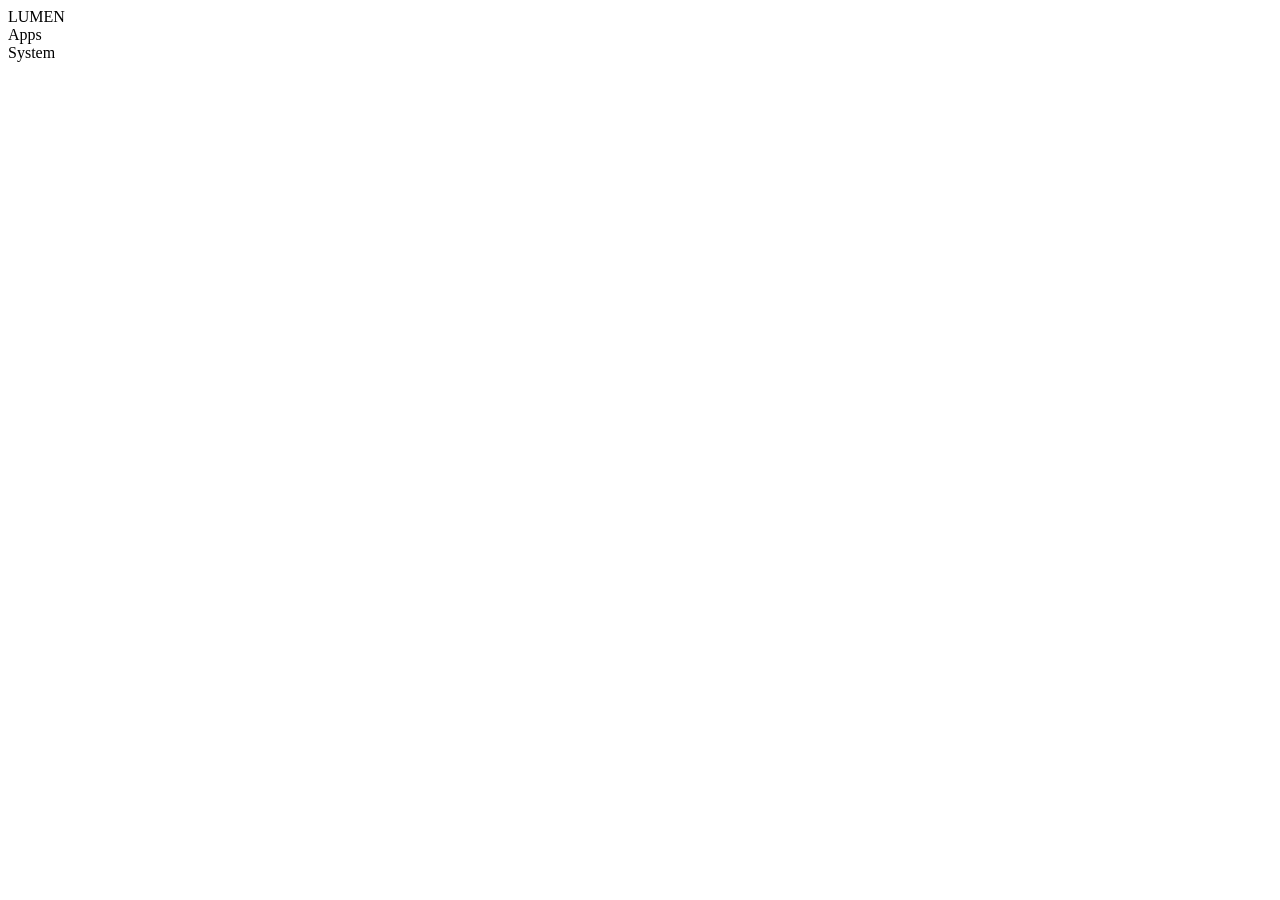
==== web/index.html @ 7157bb59 "initial commit" ====
<!doctype html>
<html lang="en"><head><meta charset="utf-8"><title>Lumen</title><link rel="stylesheet" href="/s/style.css"></head>
<body>
<div id="wall" class="wall" data-w="aurora"><i></i><i></i><i></i></div>
<div id="glow"></div>
<main id="home">
  <header class="top"><div class="brand">LUMEN</div><div class="sp"></div><div id="clock"></div></header>
  <section class="hero"><div id="heroTitle"></div><div id="heroSub"></div></section>
  <div class="rowlabel">Apps</div><div class="row" id="apps"></div>
  <div class="rowlabel">System</div><div class="row" id="sys"></div>
</main>
<aside id="settings" class="panel"></aside>
<div id="modal" class="modal hidden"><div class="box"><h2 id="mTitle"></h2><p id="mText"></p><div id="mExtra"></div><div id="mBtns"></div></div></div>
<div id="saver" class="saver hidden"></div>
<div id="launch" class="launch"></div>
<div id="toast"></div>
<script src="/s/app.js"></script>
</body></html>
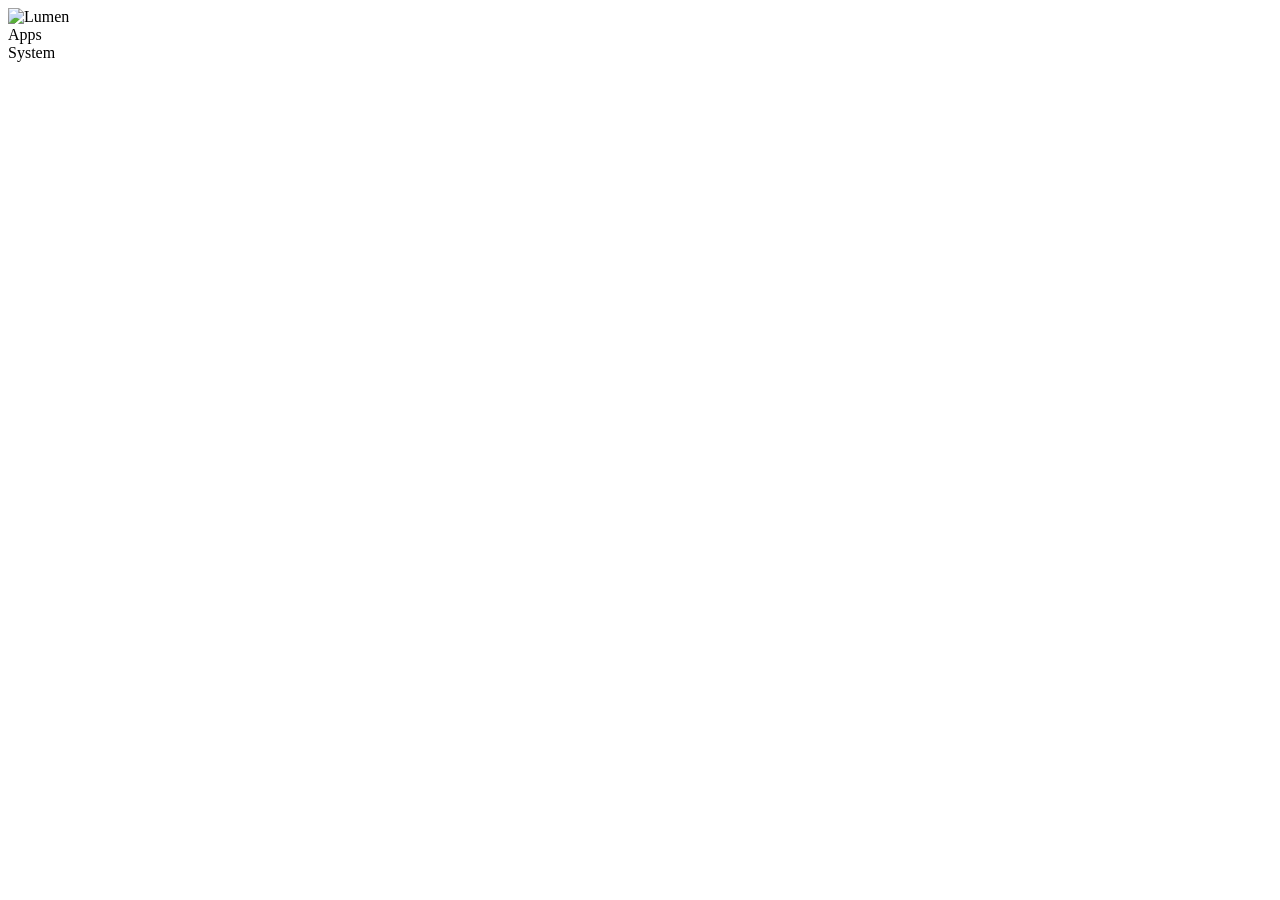
==== commit d83b0685: "logo" ====
--- a/web/index.html
+++ b/web/index.html
@@ -1,10 +1,10 @@
 <!doctype html>
-<html lang="en"><head><meta charset="utf-8"><title>Lumen</title><link rel="stylesheet" href="/s/style.css"></head>
+<html lang="en"><head><meta charset="utf-8"><title>Lumen</title><link rel="icon" href="/s/logo.png"><link rel="stylesheet" href="/s/style.css"></head>
 <body>
 <div id="wall" class="wall" data-w="aurora"><i></i><i></i><i></i></div>
 <div id="glow"></div>
 <main id="home">
-  <header class="top"><div class="brand">LUMEN</div><div class="sp"></div><div id="clock"></div></header>
+  <header class="top"><img class="brandlogo" src="/s/logo.png" alt="Lumen"><div class="sp"></div><div id="clock"></div></header>
   <section class="hero"><div id="heroTitle"></div><div id="heroSub"></div></section>
   <div class="rowlabel">Apps</div><div class="row" id="apps"></div>
   <div class="rowlabel">System</div><div class="row" id="sys"></div>
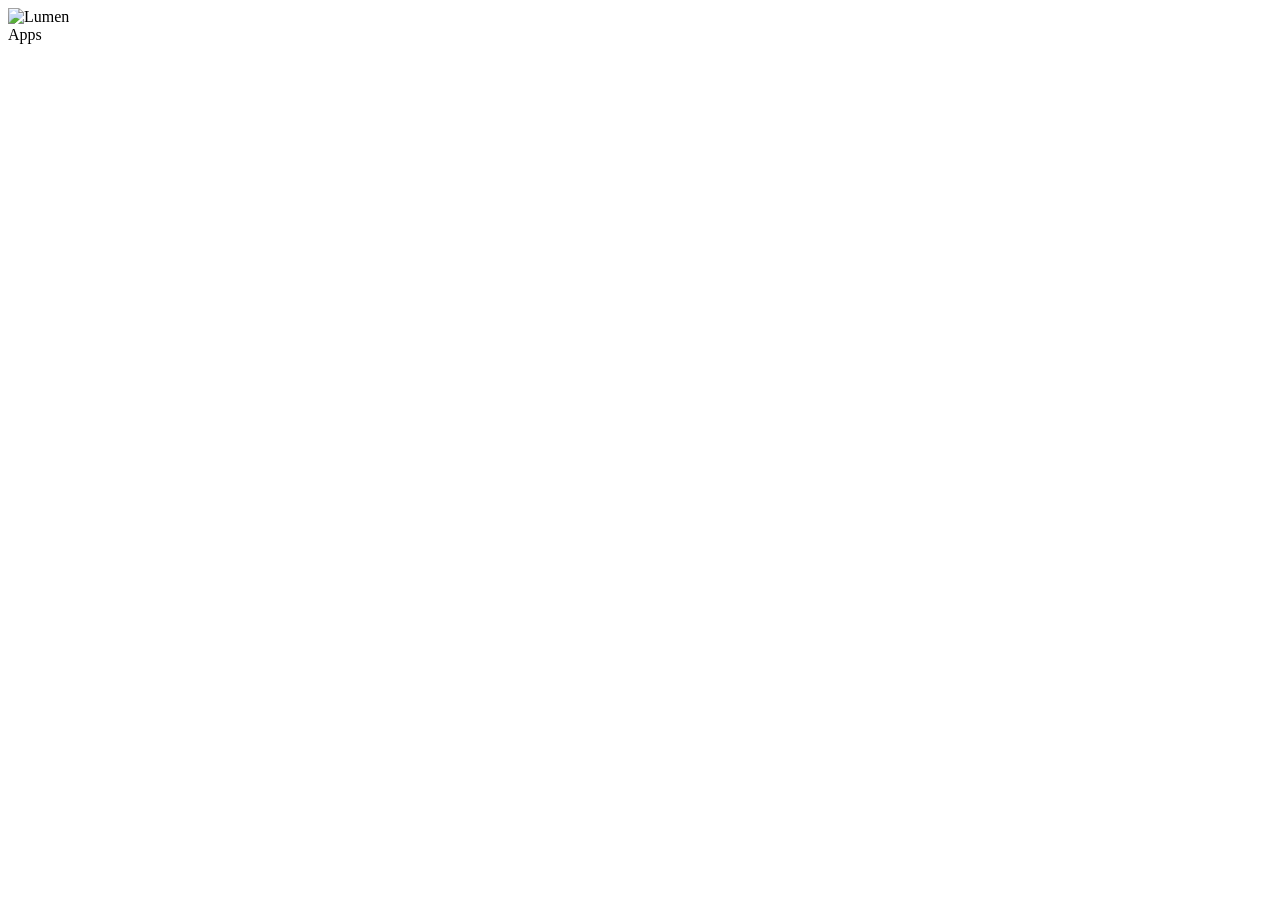
==== commit 8f927401: "ui fix" ====
--- a/web/index.html
+++ b/web/index.html
@@ -1,13 +1,12 @@
 <!doctype html>
 <html lang="en"><head><meta charset="utf-8"><title>Lumen</title><link rel="icon" href="/s/logo.png"><link rel="stylesheet" href="/s/style.css"></head>
 <body>
-<div id="wall" class="wall" data-w="aurora"><i></i><i></i><i></i></div>
-<div id="glow"></div>
+<div id="wall" class="wall" data-w="aurora"></div>
 <main id="home">
   <header class="top"><img class="brandlogo" src="/s/logo.png" alt="Lumen"><div class="sp"></div><div id="clock"></div></header>
   <section class="hero"><div id="heroTitle"></div><div id="heroSub"></div></section>
-  <div class="rowlabel">Apps</div><div class="row" id="apps"></div>
-  <div class="rowlabel">System</div><div class="row" id="sys"></div>
+  <div class="rowlabel">Apps</div><div class="row"><div class="track" id="apps"></div></div>
+  <div class="row"><div class="track" id="sys"></div></div>
 </main>
 <aside id="settings" class="panel"></aside>
 <div id="modal" class="modal hidden"><div class="box"><h2 id="mTitle"></h2><p id="mText"></p><div id="mExtra"></div><div id="mBtns"></div></div></div>
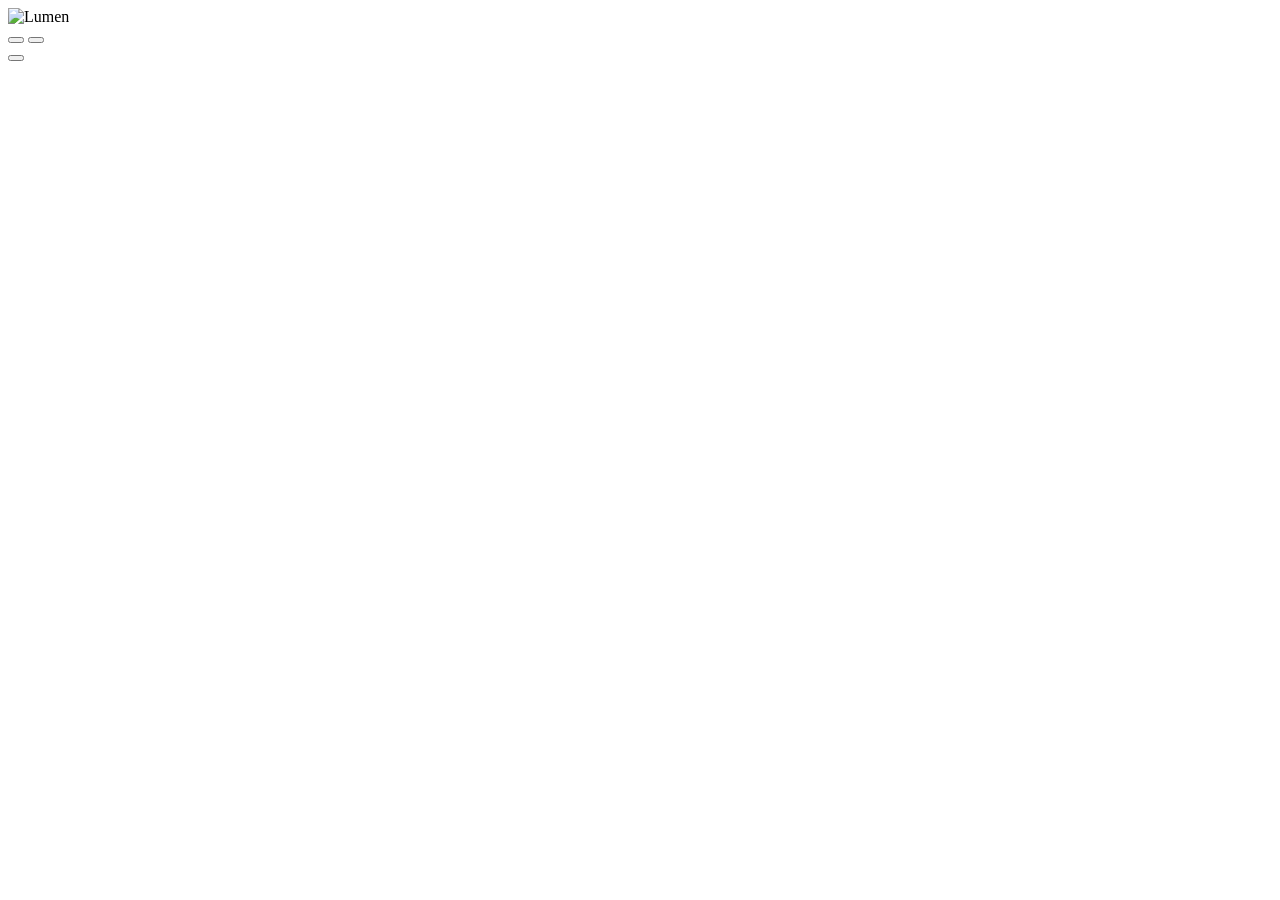
==== commit c39d28db: "fixes" ====
--- a/web/index.html
+++ b/web/index.html
@@ -1,14 +1,21 @@
 <!doctype html>
 <html lang="en"><head><meta charset="utf-8"><title>Lumen</title><link rel="icon" href="/s/logo.png"><link rel="stylesheet" href="/s/style.css"></head>
 <body>
-<div id="wall" class="wall" data-w="aurora"></div>
+<div id="wall" class="wall" data-w="none"></div>
 <main id="home">
-  <header class="top"><img class="brandlogo" src="/s/logo.png" alt="Lumen"><div class="sp"></div><div id="clock"></div></header>
-  <section class="hero"><div id="heroTitle"></div><div id="heroSub"></div></section>
-  <div class="rowlabel">Apps</div><div class="row"><div class="track" id="apps"></div></div>
-  <div class="row"><div class="track" id="sys"></div></div>
+  <header class="top">
+    <div class="left"><img class="brandlogo" src="/s/logo.png" alt="Lumen"><div id="clock"></div></div>
+    <div class="nav" id="topbtns" data-nav>
+      <button class="ib" id="wifiBtn" aria-label="Wi-Fi"></button>
+      <button class="ib" id="setBtn" aria-label="Settings"></button>
+    </div>
+  </header>
+  <div class="row"><div class="track" id="apps" data-nav></div></div>
+  <section class="widgets" id="widgets"></section>
+  <section class="newsrow" id="news"></section>
 </main>
 <aside id="settings" class="panel"></aside>
+<div id="sheet" class="sheetwrap hidden"><div class="sheet"><div class="shead"><button class="opt back" data-do="sheetback:"></button><h2 id="sheetTitle"></h2></div><div id="sheetBody"></div></div></div>
 <div id="modal" class="modal hidden"><div class="box"><h2 id="mTitle"></h2><p id="mText"></p><div id="mExtra"></div><div id="mBtns"></div></div></div>
 <div id="saver" class="saver hidden"></div>
 <div id="launch" class="launch"></div>
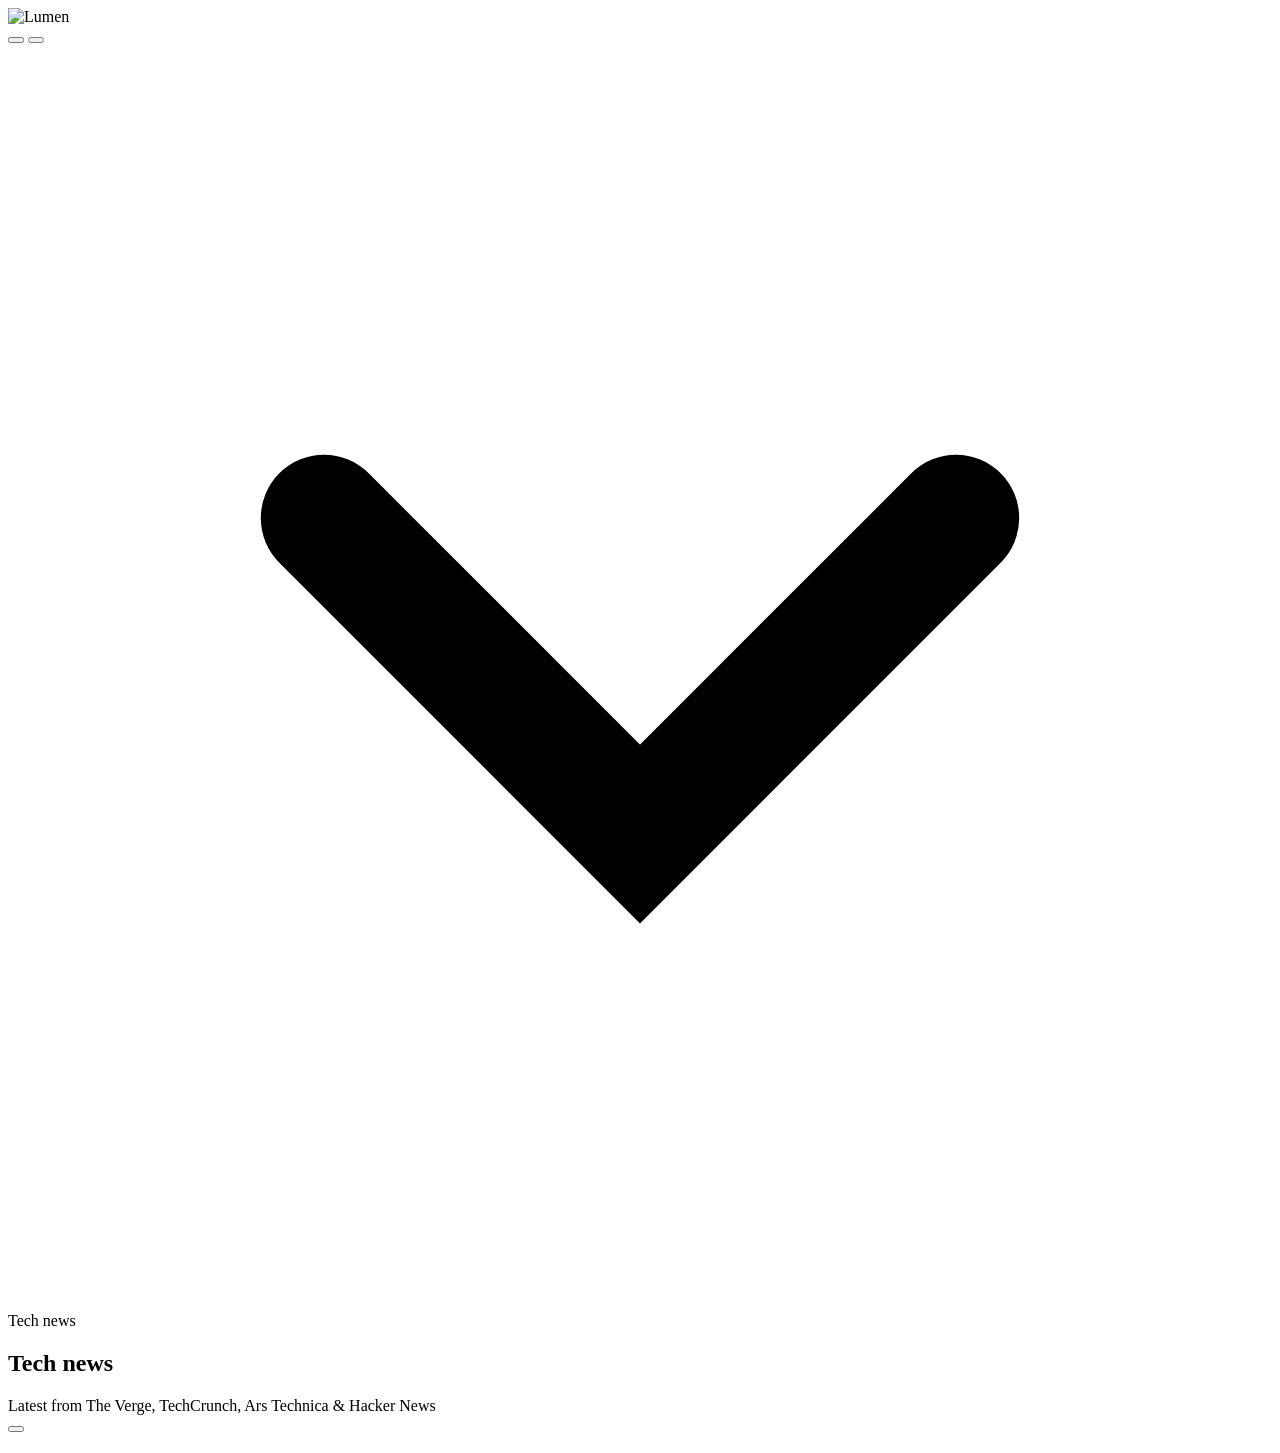
==== commit f93308b4: "added-features" ====
--- a/web/index.html
+++ b/web/index.html
@@ -2,23 +2,31 @@
 <html lang="en"><head><meta charset="utf-8"><title>Lumen</title><link rel="icon" href="/s/logo.png"><link rel="stylesheet" href="/s/style.css"></head>
 <body>
 <div id="wall" class="wall" data-w="none"></div>
-<main id="home">
-  <header class="top">
-    <div class="left"><img class="brandlogo" src="/s/logo.png" alt="Lumen"><div id="clock"></div></div>
-    <div class="nav" id="topbtns" data-nav>
-      <button class="ib" id="wifiBtn" aria-label="Wi-Fi"></button>
-      <button class="ib" id="setBtn" aria-label="Settings"></button>
-    </div>
-  </header>
-  <div class="row"><div class="track" id="apps" data-nav></div></div>
-  <section class="widgets" id="widgets"></section>
-  <section class="newsrow" id="news"></section>
-</main>
+<main id="home"><div id="pages">
+  <section class="page p1">
+    <header class="top">
+      <div class="left"><img class="brandlogo" src="/s/logo.png" alt="Lumen"><div id="clock"></div></div>
+      <div class="nav" id="topbtns" data-nav>
+        <button class="ib" id="wifiBtn" aria-label="Wi-Fi"></button>
+        <button class="ib" id="setBtn" aria-label="Settings"></button>
+      </div>
+    </header>
+    <div class="hero"><div id="heroTitle"></div><div id="heroSub"></div></div>
+    <div class="row"><div class="track" id="apps" data-nav></div></div>
+    <section class="widgets" id="widgets"></section>
+    <div class="more" id="moreHint"><svg viewBox="0 0 24 24" fill="none" stroke="currentColor" stroke-width="2.4" stroke-linecap="round"><path d="m6 9 6 6 6-6"/></svg>Tech news</div>
+  </section>
+  <section class="page p2" id="newsPage">
+    <div class="nhead"><h2>Tech news</h2><span>Latest from The Verge, TechCrunch, Ars Technica &amp; Hacker News</span></div>
+    <div class="ngrid" id="news"></div>
+  </section>
+</div></main>
 <aside id="settings" class="panel"></aside>
 <div id="sheet" class="sheetwrap hidden"><div class="sheet"><div class="shead"><button class="opt back" data-do="sheetback:"></button><h2 id="sheetTitle"></h2></div><div id="sheetBody"></div></div></div>
 <div id="modal" class="modal hidden"><div class="box"><h2 id="mTitle"></h2><p id="mText"></p><div id="mExtra"></div><div id="mBtns"></div></div></div>
 <div id="saver" class="saver hidden"></div>
 <div id="launch" class="launch"></div>
 <div id="toast"></div>
+<script src="/s/osd.js"></script>
 <script src="/s/app.js"></script>
 </body></html>
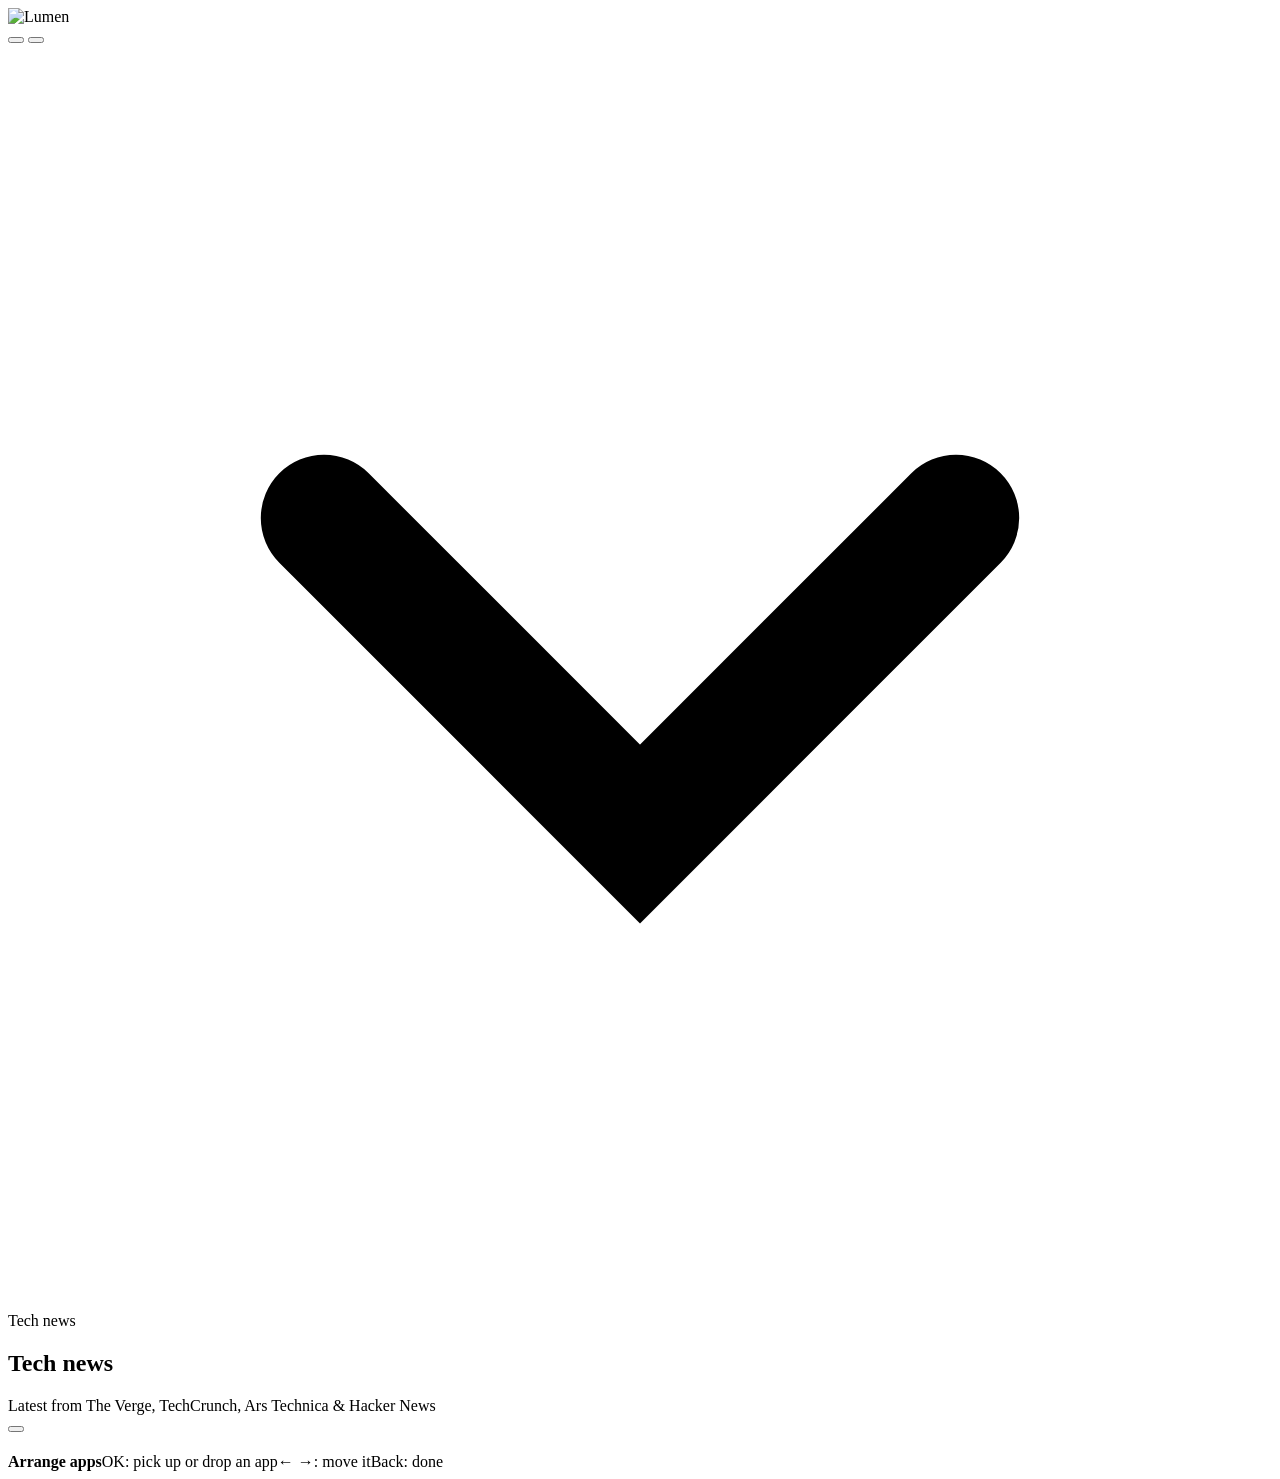
==== commit c2cf69b9: "app update" ====
--- a/web/index.html
+++ b/web/index.html
@@ -25,7 +25,8 @@
 <div id="sheet" class="sheetwrap hidden"><div class="sheet"><div class="shead"><button class="opt back" data-do="sheetback:"></button><h2 id="sheetTitle"></h2></div><div id="sheetBody"></div></div></div>
 <div id="modal" class="modal hidden"><div class="box"><h2 id="mTitle"></h2><p id="mText"></p><div id="mExtra"></div><div id="mBtns"></div></div></div>
 <div id="saver" class="saver hidden"></div>
-<div id="launch" class="launch"></div>
+<div id="launch" class="launch"></div><div id="launchLogo" class="llogo"></div>
+<div id="arrangeBar" class="abar"><b>Arrange apps</b><span>OK: pick up or drop an app</span><span>← →: move it</span><span>Back: done</span></div>
 <div id="toast"></div>
 <script src="/s/osd.js"></script>
 <script src="/s/app.js"></script>
